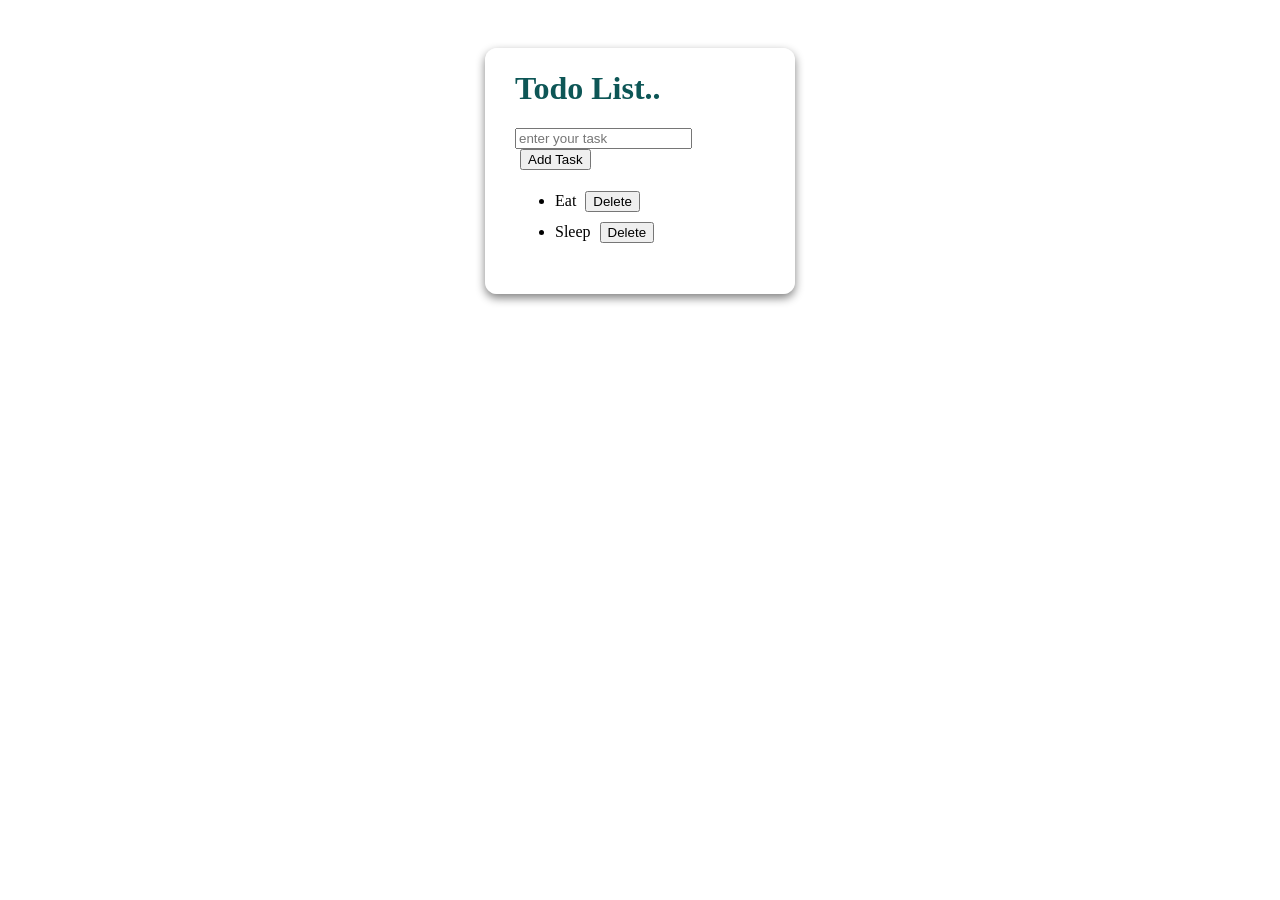
==== index.html @ bc338b85 "Rename todoWeb.html to index.html" ====
<!DOCTYPE html>
<html lang="en">
<head>
    <meta charset="UTF-8">
    <meta name="viewport" content="width=device-width, initial-scale=1.0">
    <title>Todo App..</title>
    <link rel="stylesheet" href="todoWeb.css">
</head>
<body >
    <div class="box">
        <h1>Todo List..</h1>
        <input type="text" placeholder="enter your task">
        <button class="mainBtn">Add Task</button>
        <ul>
            <li>Eat <button class="del">Delete</button></li>
            <li>Sleep <button class="del">Delete</button></li>
        </ul>
    </div>
    


    <script src="todoWeb .js"></script>
</body>
</html>
---- todoWeb.css ----
body {
    padding: 40px;
    display: flex;
    justify-content: center;
    background-image: url("immg9.jpg");
    background-size: cover;
    /* overflow-y: scroll; */
}


.del {
    margin: 5px;

}

.delLater {
    margin: 5px;
    margin-left: 8px;
}

.box {
    position: fixed;
    padding: 30px;
    padding-top: 0.5px;
    width: 250px;
    background: rgba(255, 255, 255, 0.7);
    /* background-color: rgb(230, 219, 219); */
    border-radius: 12px;
    box-shadow: 0 4px 10px grey;
}

h1 {
    color: rgb(13, 86, 86);
}

.msg {
    position: relative;
    top: 200px;
}

.mainBtn {
    margin-left: 5px;
}

.mainBtn:hover {
    background-color: #d59d88;
    color: white;
}
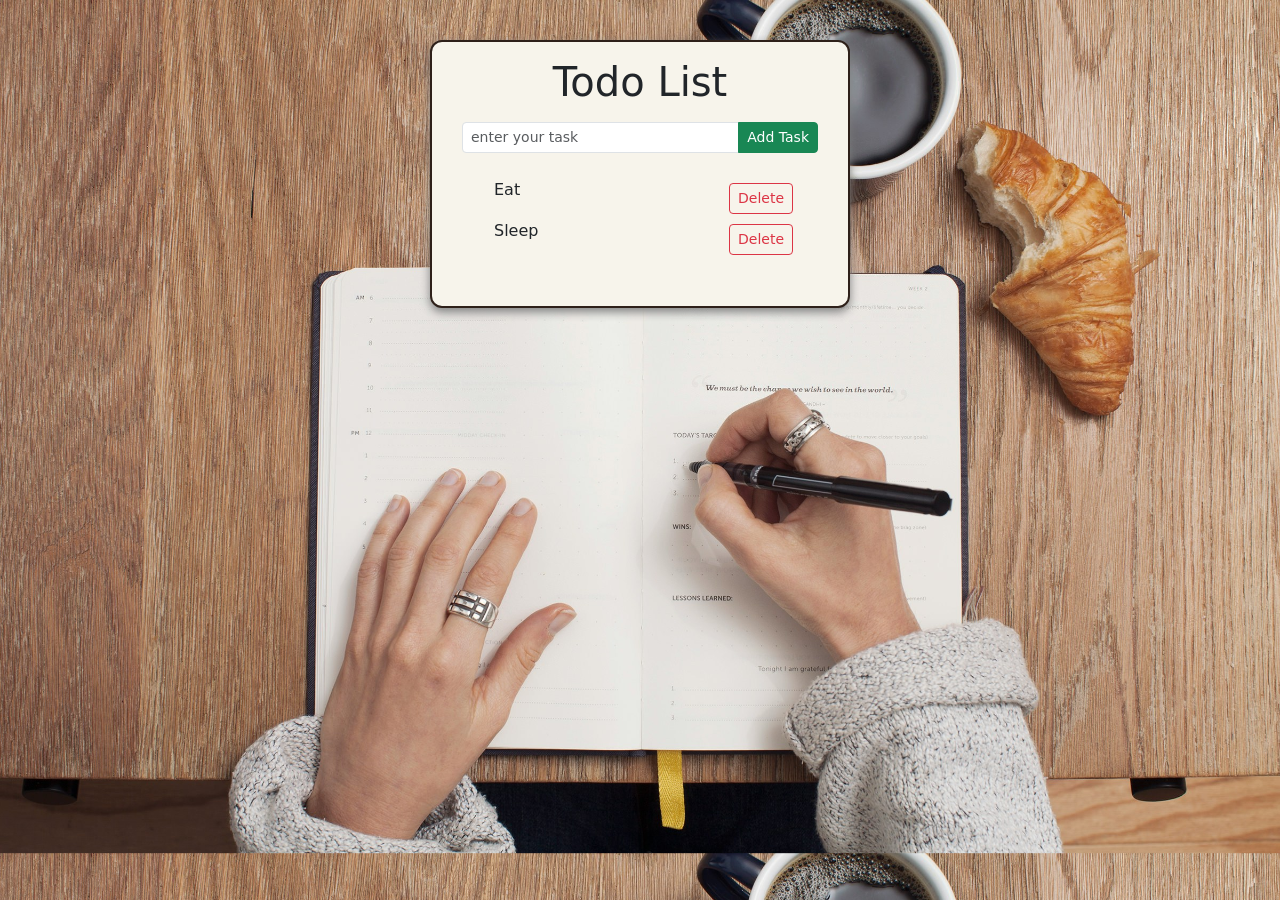
==== commit 50399818: "Renamed files and added assets folder" ====
--- a/index.html
+++ b/index.html
@@ -1,24 +1,38 @@
 <!DOCTYPE html>
 <html lang="en">
+
 <head>
     <meta charset="UTF-8">
     <meta name="viewport" content="width=device-width, initial-scale=1.0">
     <title>Todo App..</title>
-    <link rel="stylesheet" href="todoWeb.css">
+    <link rel="stylesheet" href="style.css">
+    <link href="https://cdn.jsdelivr.net/npm/bootstrap@5.0.2/dist/css/bootstrap.min.css" rel="stylesheet"
+        integrity="sha384-EVSTQN3/azprG1Anm3QDgpJLIm9Nao0Yz1ztcQTwFspd3yD65VohhpuuCOmLASjC" crossorigin="anonymous">
 </head>
-<body >
+
+
+<body>
     <div class="box">
-        <h1>Todo List..</h1>
-        <input type="text" placeholder="enter your task">
-        <button class="mainBtn">Add Task</button>
+        <div class="topFixed">
+            <h1>Todo List</h1>
+            <div class="inp input-group input-group-sm mt-3">
+                <input type="text" placeholder="enter your task" class="form-control">
+                <button class="mainBtn btn btn-success">Add Task</button>
+            </div>
+
+        </div>
         <ul>
-            <li>Eat <button class="del">Delete</button></li>
-            <li>Sleep <button class="del">Delete</button></li>
+            <li>Eat <button class="del btn btn-outline-danger btn-sm">Delete</button></li>
+            <li>Sleep <button class="del btn btn-outline-danger btn-sm">Delete</button></li>
         </ul>
     </div>
-    
 
 
-    <script src="todoWeb .js"></script>
+
+    <script src="app.js"></script>
+    <script src="https://cdn.jsdelivr.net/npm/bootstrap@5.0.2/dist/js/bootstrap.bundle.min.js"
+        integrity="sha384-MrcW6ZMFYlzcLA8Nl+NtUVF0sA7MsXsP1UyJoMp4YLEuNSfAP+JcXn/tWtIaxVXM"
+        crossorigin="anonymous"></script>
 </body>
-</html>
+
+</html>
--- a/style.css
+++ b/style.css
@@ -0,0 +1,89 @@
+body {
+    padding: 40px;
+    display: flex;
+    /* justify-content: start; */
+    justify-content: center;
+    background-image: url("assets/cathryn-lavery-fMD_Cru6OTk-unsplash.jpg");
+    background-size: cover;
+    /* overflow-y: scroll; */
+}
+
+
+.del {
+    margin: 5px;
+
+}
+
+.delLater {
+    margin: 5px;
+    margin-left: 8px;
+}
+
+.box {
+    position: fixed;
+    padding: 30px;
+    /* margin-left: 50px; */
+    padding-top: 0.5px;
+    width: 420px !important;
+    background: rgb(255, 255, 255);
+    /* background-color: rgb(230, 219, 219); */
+    border: 2px solid #2E2019;
+    border-radius: 12px;
+    box-shadow: 0 4px 10px grey;
+    z-index: 1;
+    background-color: #f7f4eb;
+}
+
+ul {
+    max-height: 65vh;
+    overflow-y: auto;
+    padding-right: 20px;
+    margin-top: 20px;
+}
+
+li {
+    display: flex;
+    justify-content: space-between;
+}
+
+.topFixed {
+    /* display: flex;
+    flex-direction: column; */
+    /* padding: 15px 5px 5px 5px; */
+    margin-top: 15px;
+    padding-bottom: 25px;
+    /* border: 0.5px solid black; */
+    border-radius: 10px;
+    /* box-shadow: 0 2px 6px grey; */
+}
+
+/* .topFixed:hover {
+    box-shadow: 0 2px 6px grey;
+} */
+
+.inp {
+    display: flex;
+    justify-content: center;
+    /* text-transform: capitalize; */
+}
+
+h1 {
+    color: black;
+    text-align: center;
+}
+
+
+.msg {
+    color: black;
+    position: relative;
+    top: 200px;
+}
+
+.mainBtn {
+    margin-left: 5px;
+}
+
+.mainBtn:hover {
+    background-color: #d59d88;
+    color: white;
+}
